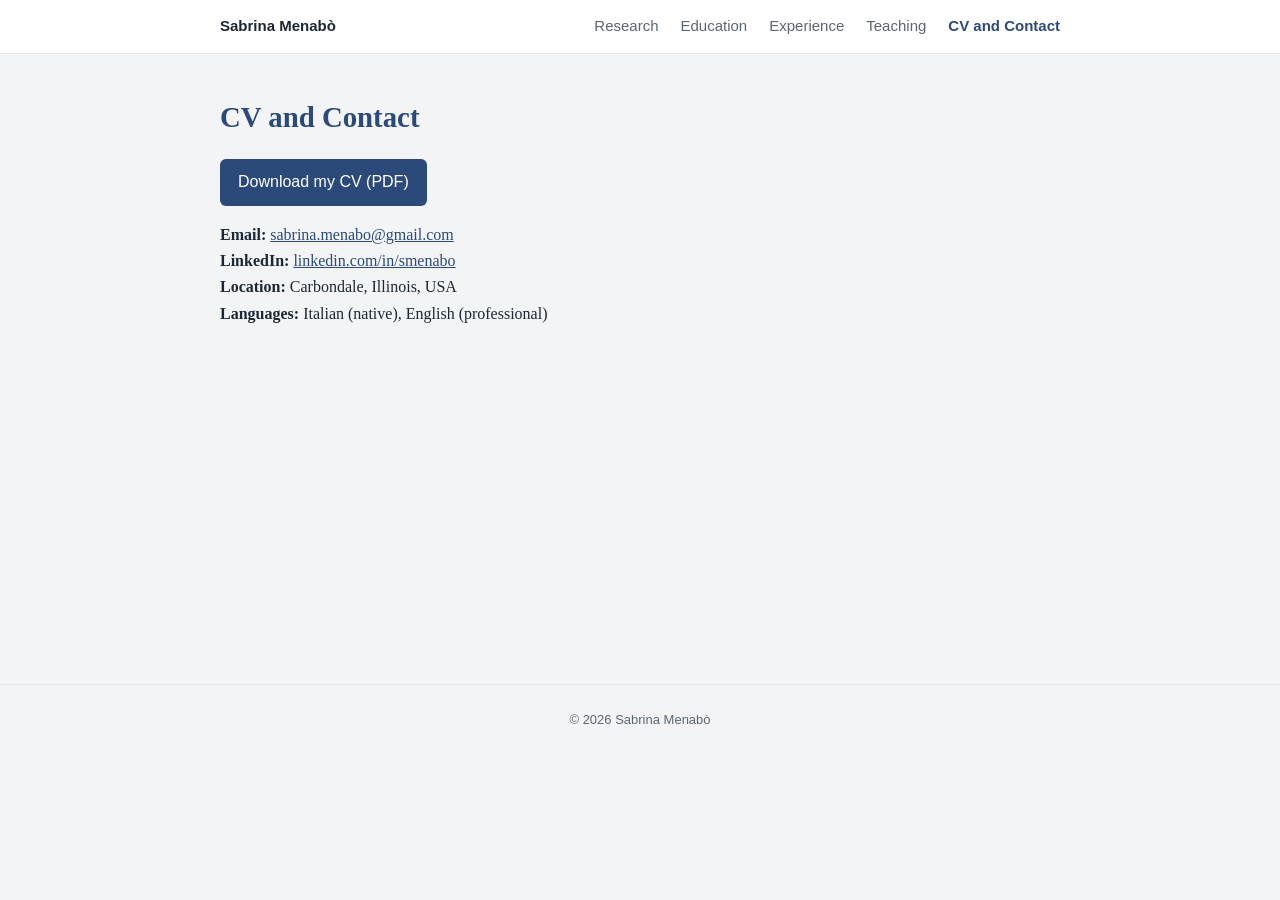
==== contact.html @ 300f4fd7 "Create contact.html" ====
<!DOCTYPE html>
<html lang="en">
<head>
<meta charset="UTF-8">
<meta name="viewport" content="width=device-width, initial-scale=1">
<title>CV and Contact | Sabrina Menabò</title>
<link rel="icon" type="image/svg+xml" href="favicon.svg">
<link rel="stylesheet" href="style.css">
</head>
<body>
<header><nav>
<a class="name" href="index.html">Sabrina Menabò</a>
<a href="research.html">Research</a>
<a href="education.html">Education</a>
<a href="experience.html">Experience</a>
<a href="teaching.html">Teaching</a>
<a class="active" href="contact.html">CV and Contact</a>
</nav></header>
<main>
<h2>CV and Contact</h2>
<p><a class="btn" href="Sabrina-Menabo-CV.pdf">Download my CV (PDF)</a></p>
<p><strong>Email:</strong> <a href="mailto:sabrina.menabo@gmail.com">sabrina.menabo@gmail.com</a><br>
<strong>LinkedIn:</strong> <a href="https://www.linkedin.com/in/smenabo">linkedin.com/in/smenabo</a><br>
<strong>Location:</strong> Carbondale, Illinois, USA<br>
<strong>Languages:</strong> Italian (native), English (professional)</p>
</main>
<footer>&copy; 2026 Sabrina Menabò</footer>
</body>
</html>
---- style.css ----
:root{--ink:#1c2733;--muted:#5b6672;--accent:#2b4a7a;--bg:#f3f4f6;--soft:#f4f6f9;--line:#e1e5ea}
*{box-sizing:border-box}
body{margin:0;font-family:Georgia,'Times New Roman',serif;color:var(--ink);background:var(--bg);line-height:1.65}
a{color:var(--accent)}
header{position:sticky;top:0;background:#fff;border-bottom:1px solid var(--line);z-index:5}
nav{max-width:880px;margin:0 auto;padding:14px 20px;display:flex;flex-wrap:wrap;gap:6px 22px;align-items:center;font-family:Helvetica,Arial,sans-serif;font-size:15px}
nav .name{font-weight:700;margin-right:auto;color:var(--ink);text-decoration:none}
nav a{text-decoration:none;color:var(--muted)}
nav a:hover,nav a.active{color:var(--accent)}
nav a.active{font-weight:700}
main{max-width:880px;margin:0 auto;padding:40px 20px 60px;min-height:70vh}
h1{font-size:2.4rem;margin:0 0 6px}
h2{font-size:1.8rem;margin:0 0 18px;color:var(--accent)}
h3{font-size:1.1rem;margin:26px 0 6px}
.sub{font-family:Helvetica,Arial,sans-serif;color:var(--muted);margin:0 0 18px}
.tagline{font-size:1.2rem;font-style:italic;margin:0 0 18px}
.hero{display:flex;flex-wrap:wrap;gap:30px;align-items:center}
.hero img{width:200px;height:200px;object-fit:cover;border-radius:50%;border:4px solid var(--soft)}
.hero div{flex:1;min-width:260px}
.chips{display:flex;flex-wrap:wrap;gap:8px;padding:0;list-style:none}
.chips li{background:var(--soft);border:1px solid var(--line);padding:6px 12px;border-radius:20px;font-family:Helvetica,Arial,sans-serif;font-size:14px}
.job{margin-bottom:22px}
.meta{font-family:Helvetica,Arial,sans-serif;color:var(--muted);font-size:14px}
.photo{width:100%;max-width:340px;border-radius:8px;margin:10px 0}
.btn{display:inline-block;background:var(--accent);color:#fff;padding:10px 18px;border-radius:6px;text-decoration:none;font-family:Helvetica,Arial,sans-serif}
footer{text-align:center;color:var(--muted);font-family:Helvetica,Arial,sans-serif;font-size:13px;padding:24px;border-top:1px solid var(--line)}
ul{padding-left:20px}
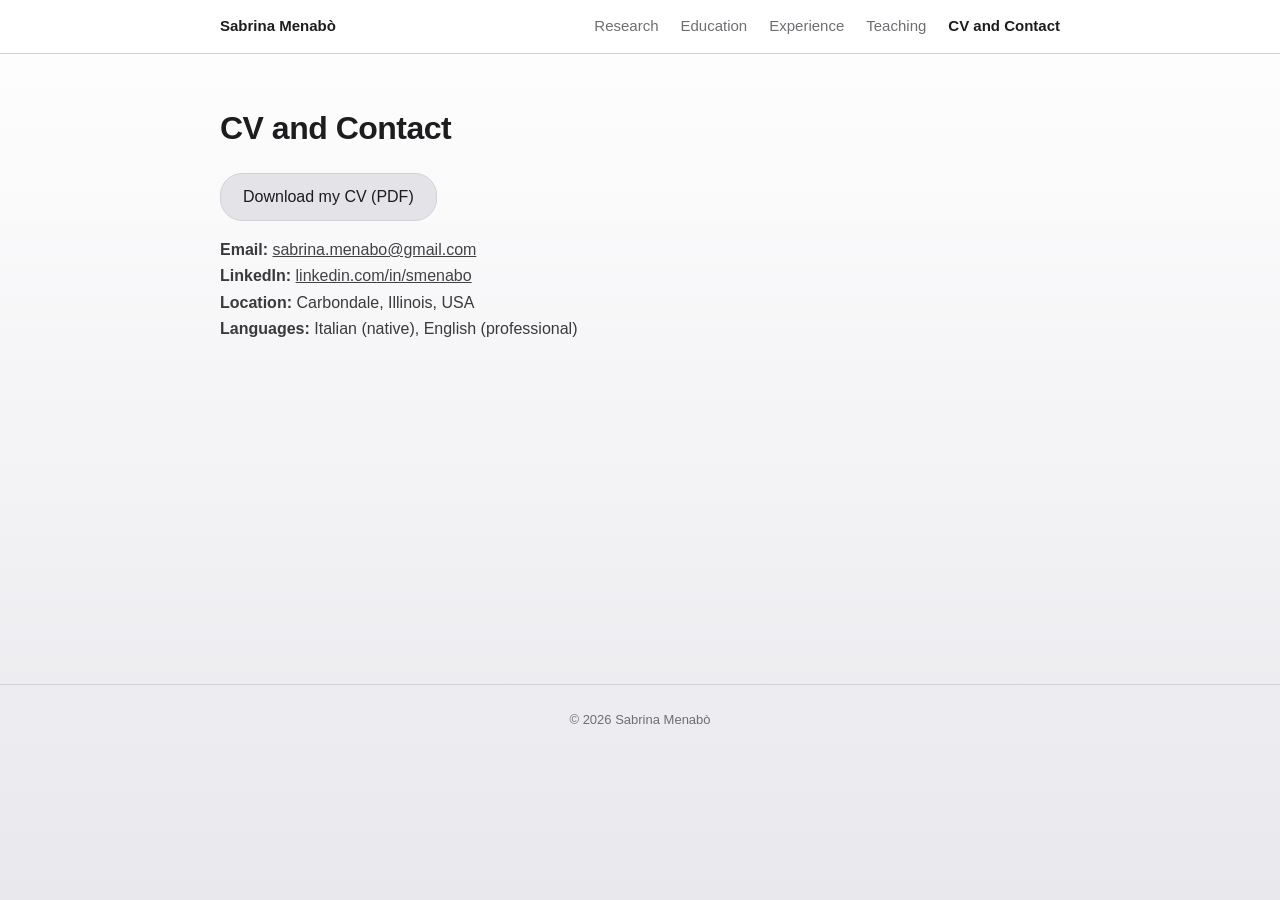
==== commit 354ef737: "Update contact.html" ====
--- a/contact.html
+++ b/contact.html
@@ -26,4 +26,5 @@
 </main>
 <footer>&copy; 2026 Sabrina Menabò</footer>
 </body>
+  <script data-goatcounter="https://sabrinamenabo.goatcounter.com/count" async src="//gc.zgo.at/count.js"></script>
 </html>
--- a/style.css
+++ b/style.css
@@ -1,27 +1,31 @@
-:root{--ink:#1c2733;--muted:#5b6672;--accent:#2b4a7a;--bg:#f3f4f6;--soft:#f4f6f9;--line:#e1e5ea}
+:root{--ink:#1d1d1f;--muted:#6e6e73;--accent:#1d1d1f;--link:#424245;--line:#d2d2d7;--soft:#ffffff;--btn:#e3e3e8;--btnhover:#d2d2d7}
 *{box-sizing:border-box}
-body{margin:0;font-family:Georgia,'Times New Roman',serif;color:var(--ink);background:var(--bg);line-height:1.65}
-a{color:var(--accent)}
-header{position:sticky;top:0;background:#fff;border-bottom:1px solid var(--line);z-index:5}
-nav{max-width:880px;margin:0 auto;padding:14px 20px;display:flex;flex-wrap:wrap;gap:6px 22px;align-items:center;font-family:Helvetica,Arial,sans-serif;font-size:15px}
-nav .name{font-weight:700;margin-right:auto;color:var(--ink);text-decoration:none}
+html{min-height:100%;background:linear-gradient(180deg,#ffffff 0%,#e8e8ed 100%) fixed}
+body{margin:0;font-family:-apple-system,BlinkMacSystemFont,"Segoe UI",Helvetica,Arial,sans-serif;color:var(--ink);background:transparent;line-height:1.65}
+a{color:var(--link)}
+header{position:sticky;top:0;background:rgba(255,255,255,.8);-webkit-backdrop-filter:blur(12px);backdrop-filter:blur(12px);border-bottom:1px solid var(--line);z-index:5}
+nav{max-width:880px;margin:0 auto;padding:14px 20px;display:flex;flex-wrap:wrap;gap:6px 22px;align-items:center;font-size:15px}
+nav .name{font-weight:600;margin-right:auto;color:var(--ink);text-decoration:none}
 nav a{text-decoration:none;color:var(--muted)}
-nav a:hover,nav a.active{color:var(--accent)}
-nav a.active{font-weight:700}
-main{max-width:880px;margin:0 auto;padding:40px 20px 60px;min-height:70vh}
-h1{font-size:2.4rem;margin:0 0 6px}
-h2{font-size:1.8rem;margin:0 0 18px;color:var(--accent)}
-h3{font-size:1.1rem;margin:26px 0 6px}
-.sub{font-family:Helvetica,Arial,sans-serif;color:var(--muted);margin:0 0 18px}
-.tagline{font-size:1.2rem;font-style:italic;margin:0 0 18px}
+nav a:hover,nav a.active{color:var(--ink)}
+nav a.active{font-weight:600}
+main{max-width:880px;margin:0 auto;padding:48px 20px 60px;min-height:70vh}
+h1{font-size:2.6rem;font-weight:600;letter-spacing:-.5px;margin:0 0 6px}
+h2{font-size:2rem;font-weight:600;letter-spacing:-.5px;margin:0 0 18px;color:var(--accent)}
+h3{font-size:1.15rem;font-weight:600;margin:28px 0 6px}
+p{color:#3a3a3c}
+.sub{color:var(--muted);margin:0 0 18px}
+.tagline{font-size:1.25rem;color:var(--muted);margin:0 0 18px}
 .hero{display:flex;flex-wrap:wrap;gap:30px;align-items:center}
-.hero img{width:200px;height:200px;object-fit:cover;border-radius:50%;border:4px solid var(--soft)}
+.hero img{width:200px;height:200px;object-fit:cover;border-radius:50%;border:4px solid #fff;box-shadow:0 4px 14px rgba(0,0,0,.08)}
 .hero div{flex:1;min-width:260px}
 .chips{display:flex;flex-wrap:wrap;gap:8px;padding:0;list-style:none}
-.chips li{background:var(--soft);border:1px solid var(--line);padding:6px 12px;border-radius:20px;font-family:Helvetica,Arial,sans-serif;font-size:14px}
-.job{margin-bottom:22px}
-.meta{font-family:Helvetica,Arial,sans-serif;color:var(--muted);font-size:14px}
-.photo{width:100%;max-width:340px;border-radius:8px;margin:10px 0}
-.btn{display:inline-block;background:var(--accent);color:#fff;padding:10px 18px;border-radius:6px;text-decoration:none;font-family:Helvetica,Arial,sans-serif}
-footer{text-align:center;color:var(--muted);font-family:Helvetica,Arial,sans-serif;font-size:13px;padding:24px;border-top:1px solid var(--line)}
+.chips li{background:var(--soft);border:1px solid var(--line);padding:6px 14px;border-radius:20px;font-size:14px}
+.job{margin-bottom:24px}
+.meta{color:var(--muted);font-size:14px}
+.photo{width:100%;max-width:340px;border-radius:12px;margin:10px 0;box-shadow:0 4px 14px rgba(0,0,0,.08)}
+.btn{display:inline-block;background:var(--btn);color:var(--ink);border:1px solid var(--line);padding:10px 22px;border-radius:22px;text-decoration:none;font-weight:500}
+.btn:hover{background:var(--btnhover)}
+footer{text-align:center;color:var(--muted);font-size:13px;padding:24px;border-top:1px solid var(--line)}
 ul{padding-left:20px}
+
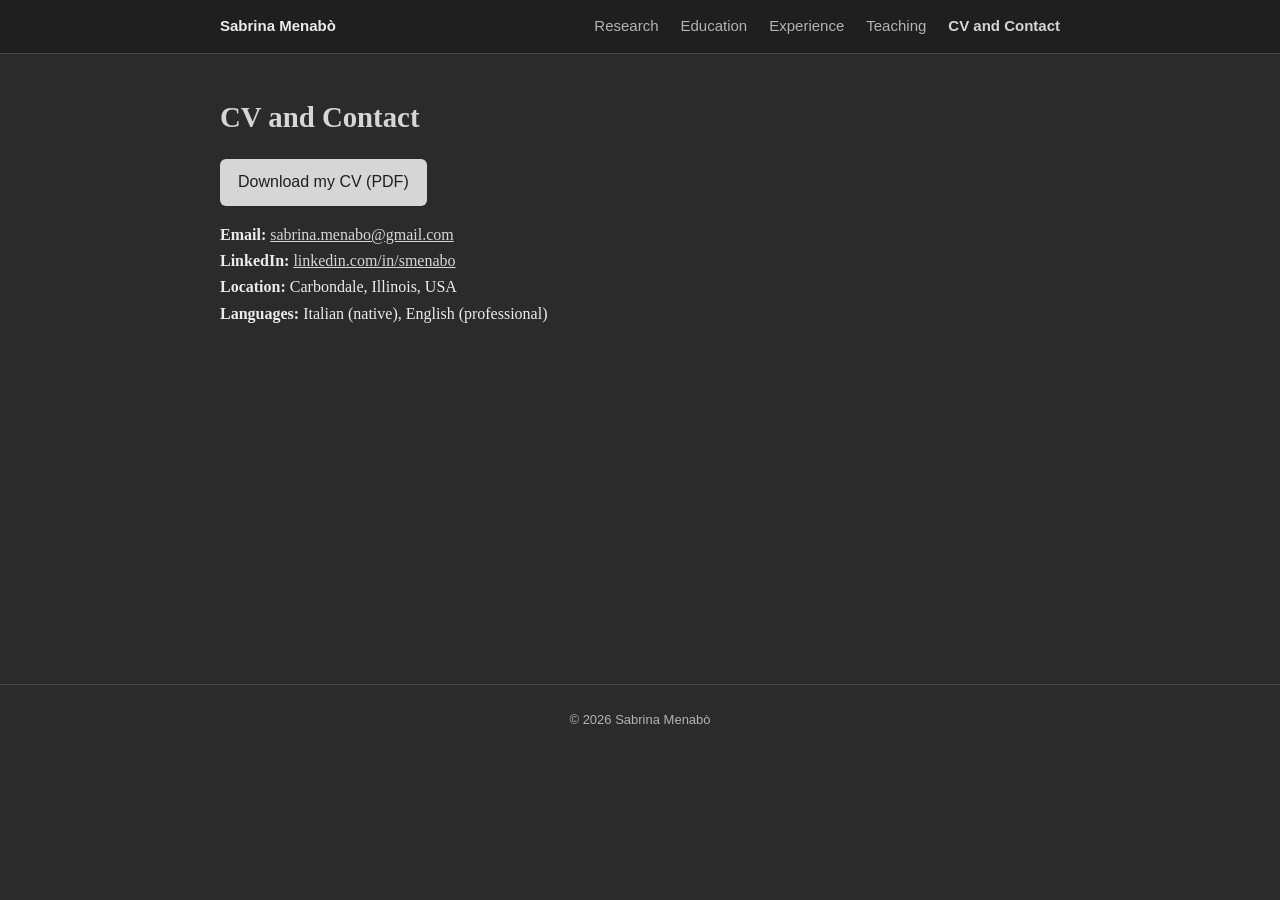
==== commit bbde67df: "Update contact.html" ====
--- a/contact.html
+++ b/contact.html
@@ -26,5 +26,4 @@
 </main>
 <footer>&copy; 2026 Sabrina Menabò</footer>
 </body>
-  <script data-goatcounter="https://sabrinamenabo.goatcounter.com/count" async src="//gc.zgo.at/count.js"></script>
 </html>
--- a/style.css
+++ b/style.css
@@ -1,31 +1,27 @@
-:root{--ink:#1d1d1f;--muted:#6e6e73;--accent:#1d1d1f;--link:#424245;--line:#d2d2d7;--soft:#ffffff;--btn:#e3e3e8;--btnhover:#d2d2d7}
+:root{--ink:#ececec;--muted:#b3b3b3;--accent:#d6d6d6;--bg:#2b2b2b;--bar:#1f1f1f;--soft:#383838;--line:#474747}
 *{box-sizing:border-box}
-html{min-height:100%;background:linear-gradient(180deg,#ffffff 0%,#e8e8ed 100%) fixed}
-body{margin:0;font-family:-apple-system,BlinkMacSystemFont,"Segoe UI",Helvetica,Arial,sans-serif;color:var(--ink);background:transparent;line-height:1.65}
-a{color:var(--link)}
-header{position:sticky;top:0;background:rgba(255,255,255,.8);-webkit-backdrop-filter:blur(12px);backdrop-filter:blur(12px);border-bottom:1px solid var(--line);z-index:5}
-nav{max-width:880px;margin:0 auto;padding:14px 20px;display:flex;flex-wrap:wrap;gap:6px 22px;align-items:center;font-size:15px}
-nav .name{font-weight:600;margin-right:auto;color:var(--ink);text-decoration:none}
+body{margin:0;font-family:Georgia,'Times New Roman',serif;color:var(--ink);background:var(--bg);line-height:1.65}
+a{color:var(--accent)}
+header{position:sticky;top:0;background:var(--bar);border-bottom:1px solid var(--line);z-index:5}
+nav{max-width:880px;margin:0 auto;padding:14px 20px;display:flex;flex-wrap:wrap;gap:6px 22px;align-items:center;font-family:Helvetica,Arial,sans-serif;font-size:15px}
+nav .name{font-weight:700;margin-right:auto;color:var(--ink);text-decoration:none}
 nav a{text-decoration:none;color:var(--muted)}
-nav a:hover,nav a.active{color:var(--ink)}
-nav a.active{font-weight:600}
-main{max-width:880px;margin:0 auto;padding:48px 20px 60px;min-height:70vh}
-h1{font-size:2.6rem;font-weight:600;letter-spacing:-.5px;margin:0 0 6px}
-h2{font-size:2rem;font-weight:600;letter-spacing:-.5px;margin:0 0 18px;color:var(--accent)}
-h3{font-size:1.15rem;font-weight:600;margin:28px 0 6px}
-p{color:#3a3a3c}
-.sub{color:var(--muted);margin:0 0 18px}
-.tagline{font-size:1.25rem;color:var(--muted);margin:0 0 18px}
+nav a:hover,nav a.active{color:var(--accent)}
+nav a.active{font-weight:700}
+main{max-width:880px;margin:0 auto;padding:40px 20px 60px;min-height:70vh}
+h1{font-size:2.4rem;margin:0 0 6px}
+h2{font-size:1.8rem;margin:0 0 18px;color:var(--accent)}
+h3{font-size:1.1rem;margin:26px 0 6px}
+.sub{font-family:Helvetica,Arial,sans-serif;color:var(--muted);margin:0 0 18px}
+.tagline{font-size:1.2rem;font-style:italic;margin:0 0 18px}
 .hero{display:flex;flex-wrap:wrap;gap:30px;align-items:center}
-.hero img{width:200px;height:200px;object-fit:cover;border-radius:50%;border:4px solid #fff;box-shadow:0 4px 14px rgba(0,0,0,.08)}
+.hero img{width:200px;height:200px;object-fit:cover;border-radius:50%;border:4px solid var(--soft)}
 .hero div{flex:1;min-width:260px}
 .chips{display:flex;flex-wrap:wrap;gap:8px;padding:0;list-style:none}
-.chips li{background:var(--soft);border:1px solid var(--line);padding:6px 14px;border-radius:20px;font-size:14px}
-.job{margin-bottom:24px}
-.meta{color:var(--muted);font-size:14px}
-.photo{width:100%;max-width:340px;border-radius:12px;margin:10px 0;box-shadow:0 4px 14px rgba(0,0,0,.08)}
-.btn{display:inline-block;background:var(--btn);color:var(--ink);border:1px solid var(--line);padding:10px 22px;border-radius:22px;text-decoration:none;font-weight:500}
-.btn:hover{background:var(--btnhover)}
-footer{text-align:center;color:var(--muted);font-size:13px;padding:24px;border-top:1px solid var(--line)}
+.chips li{background:var(--soft);border:1px solid var(--line);padding:6px 12px;border-radius:20px;font-family:Helvetica,Arial,sans-serif;font-size:14px}
+.job{margin-bottom:22px}
+.meta{font-family:Helvetica,Arial,sans-serif;color:var(--muted);font-size:14px}
+.photo{width:100%;max-width:340px;border-radius:8px;margin:10px 0}
+.btn{display:inline-block;background:var(--accent);color:#1f1f1f;padding:10px 18px;border-radius:6px;text-decoration:none;font-family:Helvetica,Arial,sans-serif}
+footer{text-align:center;color:var(--muted);font-family:Helvetica,Arial,sans-serif;font-size:13px;padding:24px;border-top:1px solid var(--line)}
 ul{padding-left:20px}
-
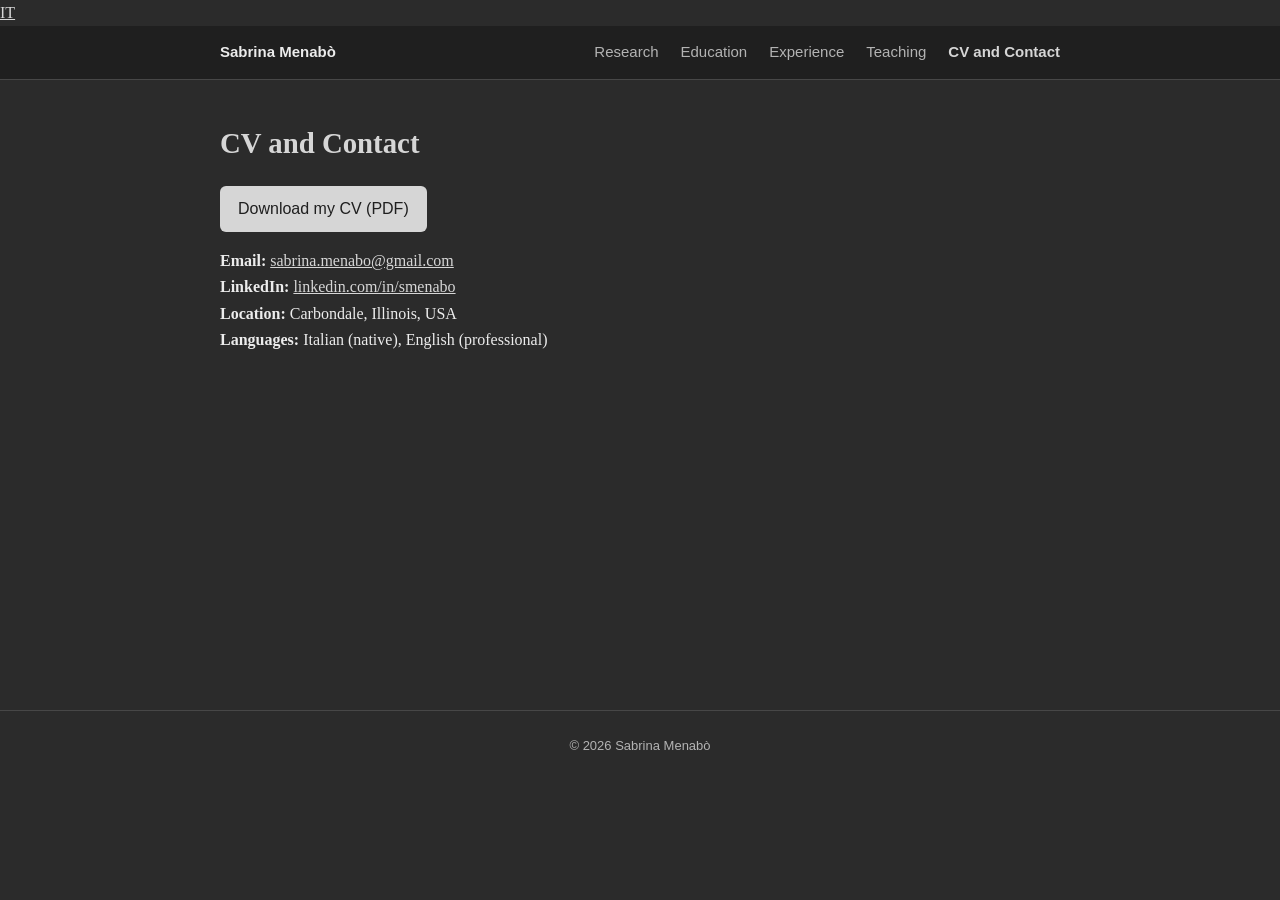
==== commit 58467810: "Update contact.html" ====
--- a/contact.html
+++ b/contact.html
@@ -4,6 +4,7 @@
 <meta charset="UTF-8">
 <meta name="viewport" content="width=device-width, initial-scale=1">
 <title>CV and Contact | Sabrina Menabò</title>
+  <a class="lang" href="contatti.html">IT</a>
 <link rel="icon" type="image/svg+xml" href="favicon.svg">
 <link rel="stylesheet" href="style.css">
 </head>
--- a/style.css
+++ b/style.css
@@ -25,3 +25,10 @@
 .btn{display:inline-block;background:var(--accent);color:#1f1f1f;padding:10px 18px;border-radius:6px;text-decoration:none;font-family:Helvetica,Arial,sans-serif}
 footer{text-align:center;color:var(--muted);font-family:Helvetica,Arial,sans-serif;font-size:13px;padding:24px;border-top:1px solid var(--line)}
 ul{padding-left:20px}
+nav .lang{font-weight:600;color:var(--ink);border:1px solid var(--line);border-radius:14px;padding:2px 10px;background:#fff}
+@media (max-width:600px){
+nav .name{flex:1 1 auto;flex-basis:auto;order:0}
+nav a.lang{order:1;padding:5px 12px;font-size:13px}
+nav a:not(.name):not(.lang){order:2}
+nav::after{content:"";flex-basis:100%;order:1}
+}
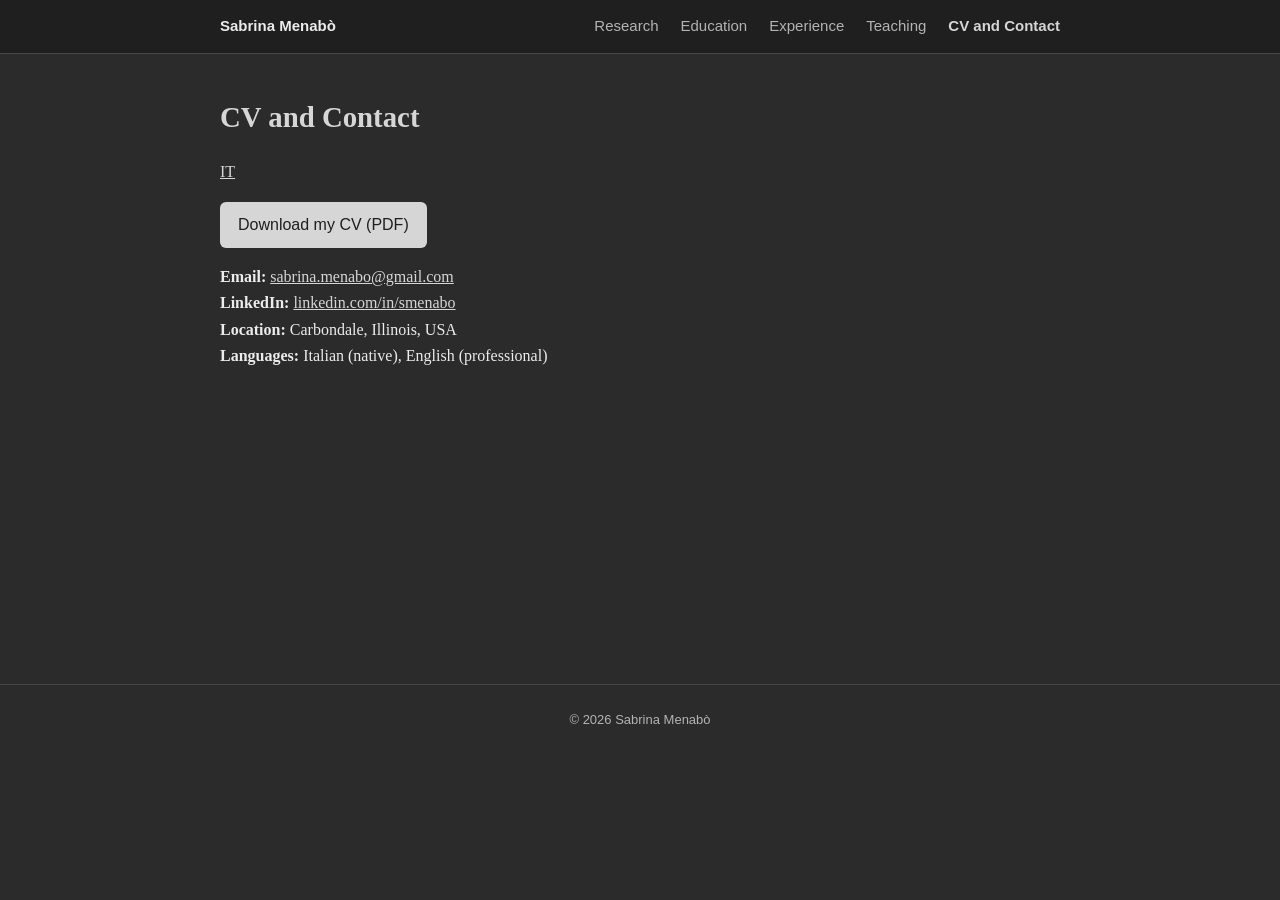
==== commit a03bc374: "Update contact.html" ====
--- a/contact.html
+++ b/contact.html
@@ -4,7 +4,6 @@
 <meta charset="UTF-8">
 <meta name="viewport" content="width=device-width, initial-scale=1">
 <title>CV and Contact | Sabrina Menabò</title>
-  <a class="lang" href="contatti.html">IT</a>
 <link rel="icon" type="image/svg+xml" href="favicon.svg">
 <link rel="stylesheet" href="style.css">
 </head>
@@ -19,6 +18,7 @@
 </nav></header>
 <main>
 <h2>CV and Contact</h2>
+  <a class="lang" href="contatti.html">IT</a>
 <p><a class="btn" href="Sabrina-Menabo-CV.pdf">Download my CV (PDF)</a></p>
 <p><strong>Email:</strong> <a href="mailto:sabrina.menabo@gmail.com">sabrina.menabo@gmail.com</a><br>
 <strong>LinkedIn:</strong> <a href="https://www.linkedin.com/in/smenabo">linkedin.com/in/smenabo</a><br>
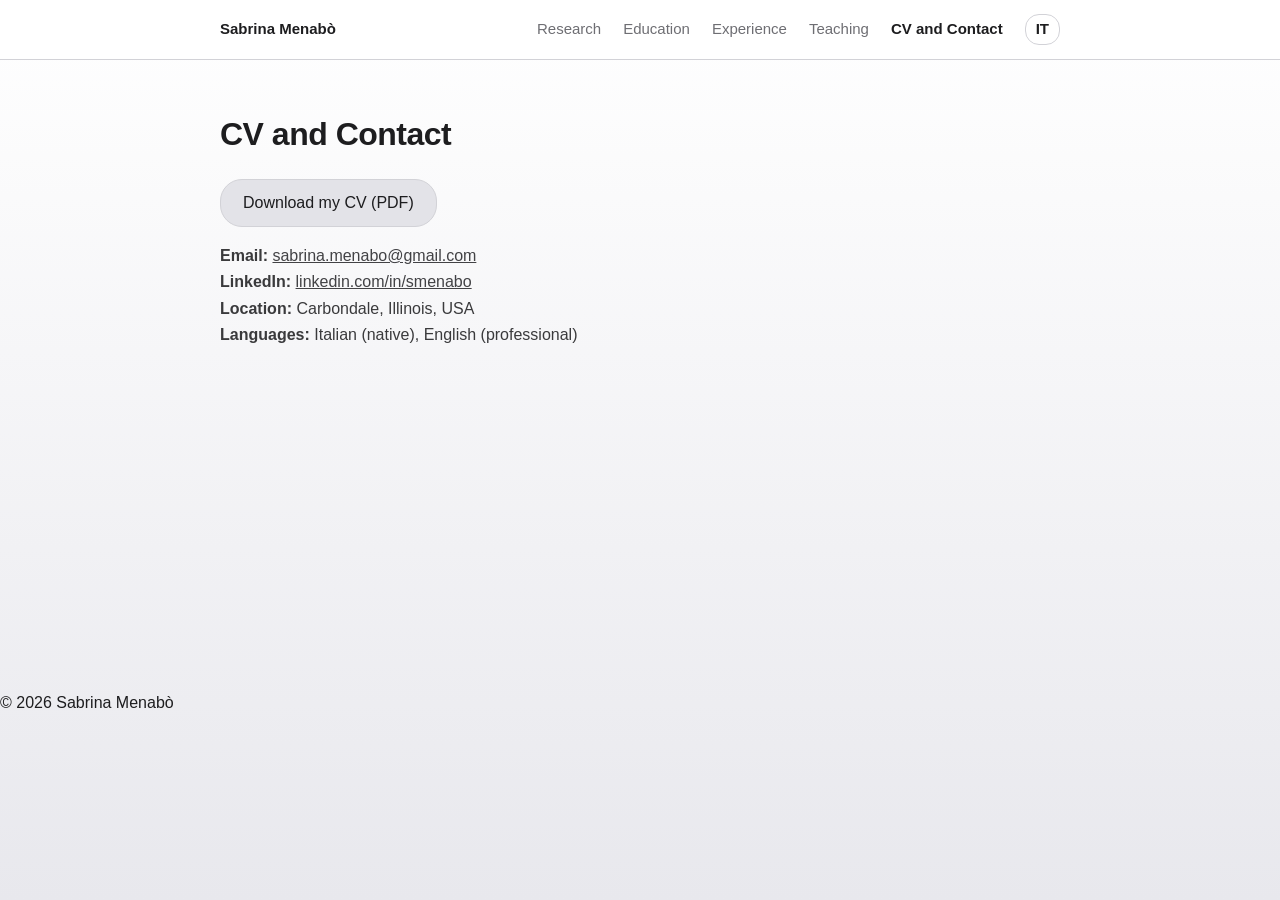
==== commit d7eff7f5: "Update contact.html" ====
--- a/contact.html
+++ b/contact.html
@@ -15,10 +15,10 @@
 <a href="experience.html">Experience</a>
 <a href="teaching.html">Teaching</a>
 <a class="active" href="contact.html">CV and Contact</a>
+  <a class="lang" href="contatti.html">IT</a>
 </nav></header>
 <main>
 <h2>CV and Contact</h2>
-  <a class="lang" href="contatti.html">IT</a>
 <p><a class="btn" href="Sabrina-Menabo-CV.pdf">Download my CV (PDF)</a></p>
 <p><strong>Email:</strong> <a href="mailto:sabrina.menabo@gmail.com">sabrina.menabo@gmail.com</a><br>
 <strong>LinkedIn:</strong> <a href="https://www.linkedin.com/in/smenabo">linkedin.com/in/smenabo</a><br>
--- a/style.css
+++ b/style.css
@@ -1,34 +1,29 @@
-:root{--ink:#ececec;--muted:#b3b3b3;--accent:#d6d6d6;--bg:#2b2b2b;--bar:#1f1f1f;--soft:#383838;--line:#474747}
+:root{--ink:#1d1d1f;--muted:#6e6e73;--accent:#1d1d1f;--link:#424245;--line:#d2d2d7;--soft:#ffffff;--btn:#e3e3e8;--btnhover:#d2d2d7}
 *{box-sizing:border-box}
-body{margin:0;font-family:Georgia,'Times New Roman',serif;color:var(--ink);background:var(--bg);line-height:1.65}
-a{color:var(--accent)}
-header{position:sticky;top:0;background:var(--bar);border-bottom:1px solid var(--line);z-index:5}
-nav{max-width:880px;margin:0 auto;padding:14px 20px;display:flex;flex-wrap:wrap;gap:6px 22px;align-items:center;font-family:Helvetica,Arial,sans-serif;font-size:15px}
-nav .name{font-weight:700;margin-right:auto;color:var(--ink);text-decoration:none}
+html{min-height:100%;background:linear-gradient(180deg,#ffffff 0%,#e8e8ed 100%) fixed}
+body{margin:0;font-family:-apple-system,BlinkMacSystemFont,"Segoe UI",Helvetica,Arial,sans-serif;color:var(--ink);background:transparent;line-height:1.65}
+a{color:var(--link)}
+header{position:sticky;top:0;background:rgba(255,255,255,.8);-webkit-backdrop-filter:blur(12px);backdrop-filter:blur(12px);border-bottom:1px solid var(--line);z-index:5}
+nav{max-width:880px;margin:0 auto;padding:14px 20px;display:flex;flex-wrap:wrap;gap:6px 22px;align-items:center;font-size:15px}
+nav .name{font-weight:600;margin-right:auto;color:var(--ink);text-decoration:none}
 nav a{text-decoration:none;color:var(--muted)}
-nav a:hover,nav a.active{color:var(--accent)}
-nav a.active{font-weight:700}
-main{max-width:880px;margin:0 auto;padding:40px 20px 60px;min-height:70vh}
-h1{font-size:2.4rem;margin:0 0 6px}
-h2{font-size:1.8rem;margin:0 0 18px;color:var(--accent)}
-h3{font-size:1.1rem;margin:26px 0 6px}
-.sub{font-family:Helvetica,Arial,sans-serif;color:var(--muted);margin:0 0 18px}
-.tagline{font-size:1.2rem;font-style:italic;margin:0 0 18px}
+nav a:hover,nav a.active{color:var(--ink)}
+nav a.active{font-weight:600}
+nav .lang{font-weight:600;color:var(--ink);border:1px solid var(--line);border-radius:14px;padding:2px 10px;background:#fff}
+main{max-width:880px;margin:0 auto;padding:48px 20px 60px;min-height:70vh}
+h1{font-size:2.6rem;font-weight:600;letter-spacing:-.5px;margin:0 0 6px}
+h2{font-size:2rem;font-weight:600;letter-spacing:-.5px;margin:0 0 18px;color:var(--accent)}
+h3{font-size:1.15rem;font-weight:600;margin:28px 0 6px}
+p{color:#3a3a3c}
+.sub{color:var(--muted);margin:0 0 18px}
+.tagline{font-size:1.25rem;color:var(--muted);margin:0 0 18px}
 .hero{display:flex;flex-wrap:wrap;gap:30px;align-items:center}
-.hero img{width:200px;height:200px;object-fit:cover;border-radius:50%;border:4px solid var(--soft)}
+.hero img{width:200px;height:200px;object-fit:cover;border-radius:50%;border:4px solid #fff;box-shadow:0 4px 14px rgba(0,0,0,.08)}
 .hero div{flex:1;min-width:260px}
 .chips{display:flex;flex-wrap:wrap;gap:8px;padding:0;list-style:none}
-.chips li{background:var(--soft);border:1px solid var(--line);padding:6px 12px;border-radius:20px;font-family:Helvetica,Arial,sans-serif;font-size:14px}
-.job{margin-bottom:22px}
-.meta{font-family:Helvetica,Arial,sans-serif;color:var(--muted);font-size:14px}
-.photo{width:100%;max-width:340px;border-radius:8px;margin:10px 0}
-.btn{display:inline-block;background:var(--accent);color:#1f1f1f;padding:10px 18px;border-radius:6px;text-decoration:none;font-family:Helvetica,Arial,sans-serif}
-footer{text-align:center;color:var(--muted);font-family:Helvetica,Arial,sans-serif;font-size:13px;padding:24px;border-top:1px solid var(--line)}
-ul{padding-left:20px}
-nav .lang{font-weight:600;color:var(--ink);border:1px solid var(--line);border-radius:14px;padding:2px 10px;background:#fff}
-@media (max-width:600px){
-nav .name{flex:1 1 auto;flex-basis:auto;order:0}
-nav a.lang{order:1;padding:5px 12px;font-size:13px}
-nav a:not(.name):not(.lang){order:2}
-nav::after{content:"";flex-basis:100%;order:1}
-}
+.chips li{background:var(--soft);border:1px solid var(--line);padding:6px 14px;border-radius:20px;font-size:14px}
+.job{margin-bottom:24px}
+.meta{color:var(--muted);font-size:14px}
+.photo{width:100%;max-width:340px;border-radius:12px;margin:10px 0;box-shadow:0 4px 14px rgba(0,0,0,.08)}
+.btn{display:inline-block;background:var(--btn);color:var(--ink);border:1px solid var(--line);padding:10px 22px;border-radius:22px;text-decoration:none;font-weight:500}
+.btn:hover{background:var(
